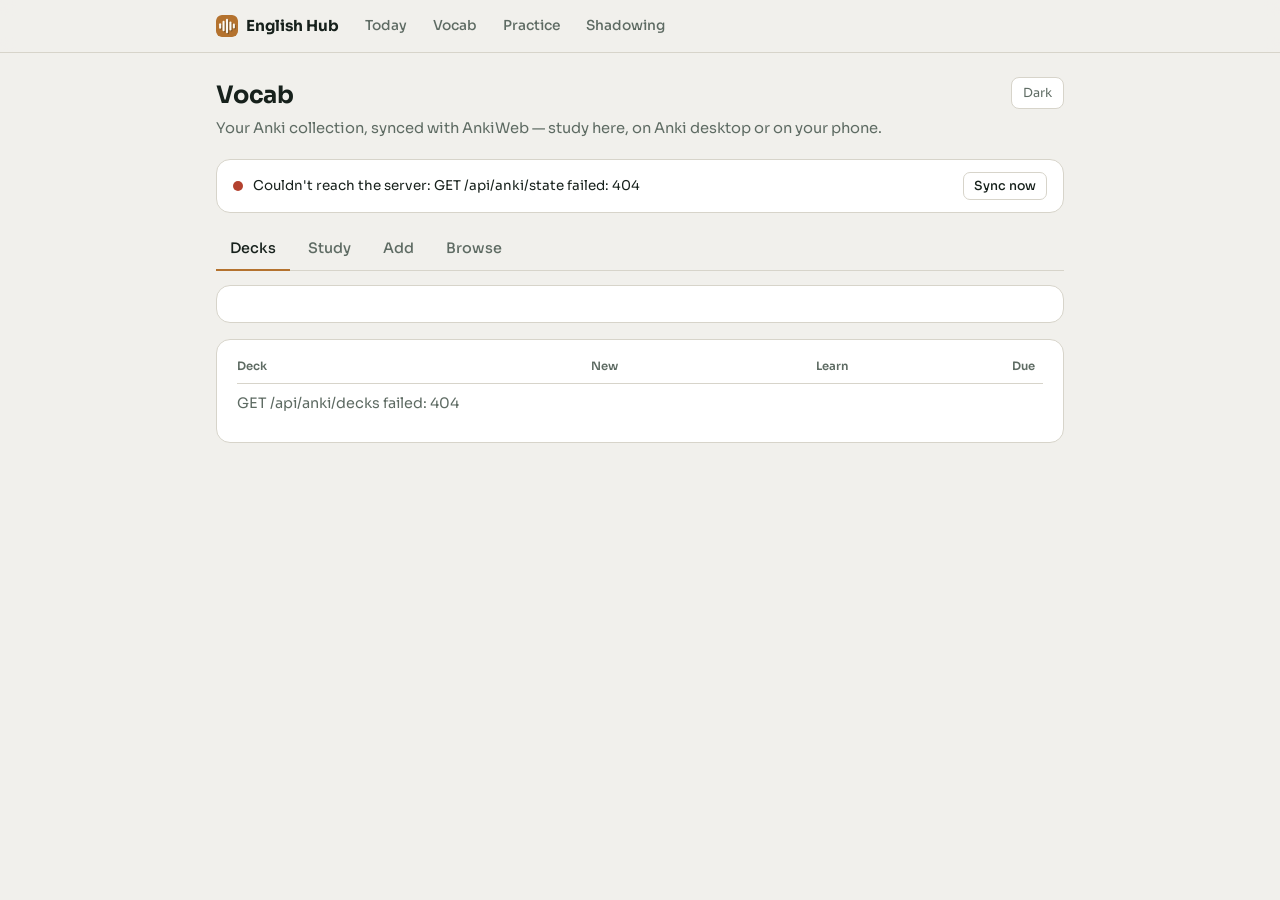
==== vocab.html @ bd42f48b "English Hub: Today page, Anki vocab synced with AnkiWeb, practice tick, shadowing - Today page with " ====
<!DOCTYPE html>
<html lang="en">
<head>
<meta charset="UTF-8">
<meta name="viewport" content="width=device-width, initial-scale=1, viewport-fit=cover">
<title>Vocab · English Hub</title>
<link rel="icon" href="/icons/icon.svg" type="image/svg+xml">
<link rel="icon" href="/icons/icon-32.png" type="image/png" sizes="32x32">
<link rel="apple-touch-icon" href="/apple-touch-icon.png">
<meta name="theme-color" content="#B4722E">
<link rel="preconnect" href="https://fonts.googleapis.com">
<link rel="preconnect" href="https://fonts.gstatic.com" crossorigin>
<link href="https://fonts.googleapis.com/css2?family=Sora:wght@400;500;600;700&family=JetBrains+Mono:wght@500;700&display=swap" rel="stylesheet">
<link rel="stylesheet" href="/static/app.css">
<style>
  /* Sync bar */
  .syncbar { display: flex; align-items: center; gap: 10px; flex-wrap: wrap; padding: 12px 16px; }
  .sync-dot { width: 10px; height: 10px; border-radius: 50%; background: var(--muted); flex-shrink: 0; }
  .syncbar[data-state="ok"] .sync-dot { background: var(--success); }
  .syncbar[data-state="syncing"] .sync-dot { background: var(--accent); animation: pulse 1s infinite alternate; }
  .syncbar[data-state="error"] .sync-dot, .syncbar[data-state="conflict"] .sync-dot, .syncbar[data-state="needs-login"] .sync-dot { background: var(--danger); }
  @keyframes pulse { to { opacity: 0.3; } }
  .sync-text { flex: 1; min-width: 180px; font-size: 0.84rem; }
  .sync-text .sub { color: var(--muted); font-size: 0.76rem; }
  .login-form { display: flex; gap: 8px; flex-wrap: wrap; width: 100%; margin-top: 6px; }
  .login-form input { flex: 1; min-width: 160px; }

  /* Sub tabs */
  .subtabs { display: flex; gap: 4px; margin-bottom: 14px; border-bottom: 1px solid var(--line); }
  .subtabs a { padding: 9px 14px; color: var(--muted); text-decoration: none; font-size: 0.9rem; font-weight: 500; border-bottom: 2px solid transparent; margin-bottom: -1px; }
  .subtabs a[aria-current="page"] { color: var(--text); border-bottom-color: var(--accent); }

  /* Decks */
  .deck-table { width: 100%; border-collapse: collapse; }
  .deck-table th { text-align: right; font-size: 0.72rem; font-weight: 600; color: var(--muted); padding: 0 8px 8px; }
  .deck-table th:first-child { text-align: left; padding-left: 0; }
  .deck-table td { padding: 9px 8px; border-top: 1px solid var(--line); text-align: right; font-size: 0.9rem; }
  .deck-table td:first-child { text-align: left; padding-left: 0; }
  .deck-table .deck-link { color: var(--text); text-decoration: none; font-weight: 500; cursor: pointer; background: none; border: none; font: inherit; padding: 0; text-align: left; }
  .deck-table .deck-link:hover { color: var(--accent); text-decoration: underline; }
  .c-new { color: var(--new); } .c-learn { color: var(--learn); } .c-review { color: var(--review); }
  .zero { color: var(--muted); opacity: 0.55; }
  .today-line { display: flex; gap: 18px; flex-wrap: wrap; font-size: 0.86rem; color: var(--muted); }
  .today-line b { color: var(--text); }

  /* Study */
  .study-top { display: flex; align-items: center; justify-content: space-between; gap: 10px; margin-bottom: 10px; flex-wrap: wrap; }
  .study-deck { font-weight: 600; }
  .counts { font-size: 1rem; display: flex; gap: 12px; }
  .counts span[data-cur="1"] { text-decoration: underline; text-underline-offset: 4px; text-decoration-thickness: 2px; }
  .card-frame-wrap { border-radius: 14px; overflow: hidden; border: 1px solid var(--line); background: #fff; }
  .card-frame { display: block; width: 100%; height: 360px; border: 0; }
  .answer-bar { position: sticky; bottom: 0; padding: 12px 0 calc(12px + env(safe-area-inset-bottom, 0px)); background: linear-gradient(transparent, var(--bg) 30%); }
  .answer-bar .show-btn { width: 100%; padding: 13px; font-size: 0.95rem; }
  .ease-row { display: grid; grid-template-columns: repeat(4, 1fr); gap: 8px; }
  .ease-btn { display: flex; flex-direction: column; align-items: center; gap: 2px; padding: 9px 4px; border-radius: 10px; border: 1px solid var(--line); background: var(--surface); color: var(--text); font-family: inherit; cursor: pointer; }
  .ease-btn:hover { border-color: var(--accent); }
  .ease-btn .ivl { font-size: 0.72rem; color: var(--muted); }
  .ease-btn .nm { font-weight: 600; font-size: 0.9rem; }
  .ease-btn[data-r="1"] .nm { color: var(--learn); }
  .ease-btn[data-r="3"] .nm { color: var(--review); }
  .ease-btn[data-r="4"] .nm { color: var(--new); }
  .study-tools { display: flex; gap: 8px; justify-content: center; margin-top: 8px; flex-wrap: wrap; }
  .keys { font-size: 0.72rem; color: var(--muted); text-align: center; margin-top: 6px; }
  @media (hover: none) { .keys { display: none; } }
  .congrats { text-align: center; padding: 40px 10px; }
  .congrats h2 { font-size: 1.2rem; color: var(--text); margin: 0 0 6px; }

  /* Add / Browse */
  .note-item { padding: 12px 0; border-top: 1px solid var(--line); }
  .note-item:first-child { border-top: none; }
  .note-head { display: flex; align-items: baseline; gap: 10px; justify-content: space-between; }
  .note-word { font-weight: 600; }
  .note-meta { font-size: 0.74rem; color: var(--muted); }
  .note-body { font-size: 0.84rem; color: var(--muted); margin-top: 3px; overflow-wrap: anywhere; }
  .note-edit { margin-top: 10px; }
  .search-row { display: flex; gap: 8px; margin-bottom: 8px; }
  .search-row input { flex: 1; }
  .hint { font-size: 0.74rem; color: var(--muted); margin-bottom: 10px; }
  .hint code { font-family: 'JetBrains Mono', monospace; background: var(--surface-2); padding: 1px 5px; border-radius: 4px; }
</style>
</head>
<body class="hub">
<nav id="appNav"></nav>
<div class="wrap">

  <header class="page-head">
    <div>
      <h1>Vocab</h1>
      <p>Your Anki collection, synced with AnkiWeb — study here, on Anki desktop or on your phone.</p>
    </div>
    <button class="theme-btn" id="themeToggle" type="button">Dark</button>
  </header>

  <section class="card syncbar" id="syncbar" data-state="idle">
    <span class="sync-dot" aria-hidden="true"></span>
    <div class="sync-text"><div id="syncMsg">Checking…</div><div class="sub" id="syncSub"></div></div>
    <button class="btn small" id="syncBtn" type="button">Sync now</button>
    <button class="btn small danger" id="forceBtn" type="button" hidden>Replace with AnkiWeb copy</button>
    <form class="login-form" id="loginForm" hidden>
      <input class="input" type="email" id="loginUser" placeholder="AnkiWeb email" autocomplete="username" required>
      <input class="input" type="password" id="loginPass" placeholder="AnkiWeb password" autocomplete="current-password" required>
      <button class="btn primary small" type="submit">Log in</button>
    </form>
  </section>

  <nav class="subtabs" aria-label="Vocab sections">
    <a href="#decks" data-view="decks">Decks</a>
    <a href="#study" data-view="study">Study</a>
    <a href="#add" data-view="add">Add</a>
    <a href="#browse" data-view="browse">Browse</a>
  </nav>

  <!-- Decks -->
  <section id="view-decks" hidden>
    <div class="card">
      <div class="today-line" id="todayLine"></div>
    </div>
    <div class="card">
      <table class="deck-table">
        <thead><tr><th>Deck</th><th>New</th><th>Learn</th><th>Due</th></tr></thead>
        <tbody id="deckRows"><tr><td colspan="4" class="muted">Loading…</td></tr></tbody>
      </table>
    </div>
  </section>

  <!-- Study -->
  <section id="view-study" hidden>
    <div class="study-top">
      <div class="study-deck" id="studyDeck"></div>
      <div class="counts mono" id="studyCounts"></div>
    </div>
    <div id="studyArea">
      <div class="card-frame-wrap"><iframe class="card-frame" id="cardFrame" title="Anki card" sandbox="allow-scripts"></iframe></div>
      <div class="answer-bar">
        <button class="btn primary show-btn" id="showBtn" type="button">Show answer</button>
        <div class="ease-row" id="easeRow" hidden>
          <button class="ease-btn" data-r="1" type="button"><span class="ivl"></span><span class="nm">Again</span></button>
          <button class="ease-btn" data-r="2" type="button"><span class="ivl"></span><span class="nm">Hard</span></button>
          <button class="ease-btn" data-r="3" type="button"><span class="ivl"></span><span class="nm">Good</span></button>
          <button class="ease-btn" data-r="4" type="button"><span class="ivl"></span><span class="nm">Easy</span></button>
        </div>
        <div class="study-tools">
          <button class="btn small" id="replayBtn" type="button">🔊 Replay</button>
          <button class="btn small" id="undoBtn" type="button">↶ Undo</button>
        </div>
        <div class="keys">Space: show answer / Good · 1–4: answer · R: replay audio · Z: undo</div>
      </div>
    </div>
    <div class="card congrats" id="congrats" hidden>
      <h2>Congratulations! 🎉</h2>
      <p class="muted" id="congratsText">You've finished this deck for now.</p>
      <p><a class="btn" href="#decks">Back to decks</a> <a class="btn" href="#add">Add new words</a></p>
    </div>
  </section>

  <!-- Add -->
  <section id="view-add" hidden>
    <div class="card">
      <div class="row">
        <div class="field"><label for="addType">Note type</label><select id="addType"></select></div>
        <div class="field"><label for="addDeck">Deck</label><input class="input" id="addDeck" list="deckNames" value="My Words"></div>
      </div>
      <datalist id="deckNames"></datalist>
      <div id="addFields"></div>
      <div class="field"><label for="addTags">Tags (space separated)</label><input class="input" id="addTags" placeholder="e.g. shadowing ielts"></div>
      <button class="btn primary" id="addBtn" type="button">Add card</button>
      <span class="muted small" style="margin-left:8px">Ctrl+Enter</span>
    </div>
    <div class="card">
      <h2>Added recently</h2>
      <div id="recentList"></div>
    </div>
  </section>

  <!-- Browse -->
  <section id="view-browse" hidden>
    <div class="card">
      <form class="search-row" id="searchForm">
        <input class="input" id="searchInput" placeholder="Search, e.g. insult" autocomplete="off">
        <button class="btn primary" type="submit">Search</button>
      </form>
      <div class="hint">Anki search syntax works: <code>deck:"My Words"</code> <code>added:7</code> <code>rated:1</code> <code>is:due</code> <code>tag:ielts</code></div>
      <div id="browseInfo" class="muted small"></div>
      <div id="browseList"></div>
    </div>
  </section>

</div>
<script src="/static/app.js"></script>
<script>
(function () {
  "use strict";

  var DECK_KEY = "english-hub-study-deck";
  var state = null;
  var decks = [];
  var noteTypes = [];
  var current = null;      // card being studied
  var shownAt = 0;
  var answerShown = false;
  var audio = null;
  var audioQueue = [];
  var pollTimer = null;

  function $(id) { return document.getElementById(id); }
  function esc(s) { var d = document.createElement("div"); d.textContent = s; return d.innerHTML; }
  function plainText(html) {
    var doc = new DOMParser().parseFromString("<body>" + html.replace(/\[sound:[^\]]*\]/g, "") + "</body>", "text/html");
    return doc.body.textContent.replace(/\s+/g, " ").trim();
  }
  function getStoredDeck() { try { return localStorage.getItem(DECK_KEY); } catch (e) { return null; } }
  function setStoredDeck(id) { try { localStorage.setItem(DECK_KEY, String(id)); } catch (e) {} }

  // ---- Sync bar -------------------------------------------------------------

  function renderSync() {
    if (!state) return;
    var bar = $("syncbar");
    var s = state.sync || {};
    bar.setAttribute("data-state", s.state || "idle");
    var msg = s.message || (s.state === "idle" ? "Not synced yet in this session." : "");
    if (s.state === "ok" && s.lastSync) msg = "Synced with AnkiWeb at " + new Date(s.lastSync).toLocaleTimeString([], { hour: "2-digit", minute: "2-digit" });
    if (!state.loggedIn) msg = "Not logged in to AnkiWeb.";
    $("syncMsg").textContent = msg;
    var sub = [];
    if (state.username) sub.push(state.username);
    sub.push(state.cards + " cards");
    if (state.media && state.media.active) sub.push("Media: " + state.media.added);
    $("syncSub").textContent = sub.join(" · ");
    $("loginForm").hidden = state.loggedIn && s.state !== "needs-login";
    $("forceBtn").hidden = s.state !== "conflict";
    $("syncBtn").disabled = s.state === "syncing" || !state.loggedIn;

    clearTimeout(pollTimer);
    if (s.state === "syncing" || (state.media && state.media.active)) pollTimer = setTimeout(loadState, 3000);
  }

  function loadState() {
    return Hub.api("GET", "/api/anki/state").then(function (st) {
      var wasSyncing = state && state.sync && state.sync.state === "syncing";
      state = st;
      renderSync();
      if (wasSyncing && st.sync.state !== "syncing") refreshView();
    }).catch(function (e) {
      $("syncbar").setAttribute("data-state", "error");
      $("syncMsg").textContent = e.status === 503 ? e.message : "Couldn't reach the server: " + e.message;
    });
  }

  function runSync(force) {
    $("syncbar").setAttribute("data-state", "syncing");
    $("syncMsg").textContent = force ? "Downloading your collection from AnkiWeb…" : "Syncing with AnkiWeb…";
    $("syncBtn").disabled = true;
    return Hub.api("POST", "/api/anki/sync", force ? { forceDownload: true } : {}).then(function () {
      return loadState();
    }).then(refreshView).catch(function (e) { Hub.toast(e.message); loadState(); });
  }

  $("syncBtn").addEventListener("click", function () { runSync(false); });
  Hub.armed($("forceBtn"), "Sure? Local unsynced changes are lost", function () { runSync(true); });
  $("loginForm").addEventListener("submit", function (e) {
    e.preventDefault();
    $("syncMsg").textContent = "Logging in…";
    Hub.api("POST", "/api/anki/login", { username: $("loginUser").value, password: $("loginPass").value })
      .then(function () { $("loginPass").value = ""; return loadState(); })
      .then(refreshView)
      .catch(function (err) { Hub.toast(err.message, 5000); loadState(); });
  });

  // ---- Views ----------------------------------------------------------------

  function currentView() {
    var v = (location.hash || "#decks").slice(1).split("?")[0];
    return ["decks", "study", "add", "browse"].indexOf(v) >= 0 ? v : "decks";
  }

  function showView() {
    var v = currentView();
    ["decks", "study", "add", "browse"].forEach(function (name) {
      $("view-" + name).hidden = name !== v;
    });
    document.querySelectorAll(".subtabs a").forEach(function (a) {
      if (a.getAttribute("data-view") === v) a.setAttribute("aria-current", "page");
      else a.removeAttribute("aria-current");
    });
    if (v !== "study") stopAudio();
    refreshView();
  }

  function refreshView() {
    var v = currentView();
    if (v === "decks") return loadDecks();
    if (v === "study") return loadNext();
    if (v === "add") return loadAdd();
    if (v === "browse") return doSearch();
  }

  // ---- Decks ----------------------------------------------------------------

  function countCell(n, cls) {
    return '<td class="mono ' + (n ? cls : "zero") + '">' + n + "</td>";
  }

  function loadDecks() {
    return Promise.all([Hub.api("GET", "/api/anki/decks"), Hub.api("GET", "/api/summary")]).then(function (res) {
      decks = res[0];
      var reviewsToday = res[1].anki[Hub.todayISO()] || 0;
      var tot = { new: 0, learn: 0, review: 0 };
      decks.filter(function (d) { return d.depth === 0; }).forEach(function (d) {
        tot.new += d.new; tot.learn += d.learn; tot.review += d.review;
      });
      $("todayLine").innerHTML =
        "<span>Studied today: <b class='mono'>" + reviewsToday + "</b> cards</span>" +
        "<span>Still due: <b class='mono c-new'>" + tot.new + "</b> new · <b class='mono c-learn'>" + tot.learn +
        "</b> learning · <b class='mono c-review'>" + tot.review + "</b> review</span>";

      var body = $("deckRows");
      body.innerHTML = "";
      if (!decks.length) {
        body.innerHTML = '<tr><td colspan="4" class="muted">No decks yet — sync with AnkiWeb first.</td></tr>';
        return;
      }
      decks.forEach(function (d) {
        var tr = document.createElement("tr");
        tr.innerHTML =
          '<td style="padding-left:' + (d.depth * 20) + 'px"><button class="deck-link" type="button">' + esc(d.name) + "</button>" +
          ' <span class="muted small">' + d.total + "</span></td>" +
          countCell(d.new, "c-new") + countCell(d.learn, "c-learn") + countCell(d.review, "c-review");
        tr.querySelector(".deck-link").addEventListener("click", function () {
          setStoredDeck(d.id);
          location.hash = "#study";
        });
        body.appendChild(tr);
      });
      fillDeckDatalist();
    }).catch(function (e) {
      $("deckRows").innerHTML = '<tr><td colspan="4" class="muted">' + esc(e.message) + "</td></tr>";
    });
  }

  function fillDeckDatalist() {
    var dl = $("deckNames");
    dl.innerHTML = "";
    decks.forEach(function (d) {
      var o = document.createElement("option");
      o.value = d.fullName;
      dl.appendChild(o);
    });
  }

  // ---- Study ----------------------------------------------------------------

  function isDark() {
    var t = document.documentElement.getAttribute("data-theme");
    return t ? t === "dark" : window.matchMedia("(prefers-color-scheme: dark)").matches;
  }

  function cardDoc(html, ord) {
    return '<!doctype html><html><head><meta charset="utf-8">' +
      '<meta name="viewport" content="width=device-width,initial-scale=1">' +
      '<base href="' + location.origin + '/anki-media/">' +
      "<style>html,body{margin:0}body{padding:16px;overflow-wrap:break-word;box-sizing:border-box}" +
      ".replay-button{display:inline-block;vertical-align:middle;margin:4px}img{max-width:100%;height:auto}</style>" +
      '</head><body class="card card' + (ord + 1) + (isDark() ? " nightMode night_mode" : "") + '">' + html +
      "<script>(function(){function h(){parent.postMessage({ankiHeight:document.body.scrollHeight},'*')}" +
      "if(window.ResizeObserver)new ResizeObserver(h).observe(document.body);addEventListener('load',h);h();" +
      "document.addEventListener('keydown',function(e){if(e.target.tagName==='INPUT'||e.target.tagName==='TEXTAREA')return;" +
      "parent.postMessage({ankiKey:e.key,mod:e.ctrlKey||e.metaKey||e.altKey},'*');if(e.key===' ')e.preventDefault();});})();<\/script>" +
      "</body></html>";
  }

  window.addEventListener("message", function (e) {
    if (e.source !== $("cardFrame").contentWindow || !e.data) return;
    if (e.data.ankiHeight) $("cardFrame").style.height = Math.max(240, Math.min(e.data.ankiHeight + 4, 4000)) + "px";
    if (e.data.ankiPlay) playTag(e.data.ankiPlay);
    if (e.data.ankiKey && !e.data.mod) handleKey(e.data.ankiKey);
  });

  function stopAudio() {
    audioQueue = [];
    if (audio) { audio.pause(); audio = null; }
    if (window.speechSynthesis) speechSynthesis.cancel();
  }

  function playItem(item, then) {
    if (!item || item.type === "none") return then && then();
    if (item.type === "tts") {
      if (!window.speechSynthesis) return then && then();
      var u = new SpeechSynthesisUtterance(item.text);
      if (item.lang) u.lang = item.lang.replace("_", "-");
      u.onend = function () { then && then(); };
      speechSynthesis.speak(u);
      return;
    }
    audio = new Audio("/anki-media/" + encodeURIComponent(item.file));
    audio.onended = function () { then && then(); };
    audio.onerror = function () { then && then(); };
    audio.play().catch(function () { /* autoplay blocked until the first click; the replay button still works */ });
  }

  function playAll(list) {
    stopAudio();
    audioQueue = list.slice();
    (function next() {
      var item = audioQueue.shift();
      if (item) playItem(item, next);
    })();
  }

  function playTag(tag) {
    if (!current) return;
    var parts = tag.split(":");
    var list = parts[0] === "q" ? current.avQuestion : current.avAnswer;
    stopAudio();
    playItem(list[Number(parts[1])]);
  }

  function renderCounts(c, queue) {
    $("studyCounts").innerHTML =
      '<span class="c-new" data-cur="' + (queue === "new" ? 1 : 0) + '">' + c.new + "</span>" +
      '<span class="c-learn" data-cur="' + (queue === "learn" ? 1 : 0) + '">' + c.learn + "</span>" +
      '<span class="c-review" data-cur="' + (queue === "review" ? 1 : 0) + '">' + c.review + "</span>";
  }

  function loadNext() {
    var deck = getStoredDeck();
    return Hub.api("GET", "/api/anki/next" + (deck ? "?deck=" + encodeURIComponent(deck) : "")).then(function (n) {
      $("studyDeck").textContent = n.deckName.replace(/::/g, " › ");
      renderCounts(n.counts, n.queue);
      stopAudio();
      if (n.done) {
        current = null;
        $("studyArea").hidden = true;
        $("congrats").hidden = false;
        $("congratsText").textContent = "You've finished " + n.deckName.replace(/::/g, " › ") + " for now. New reviews will show up when they're due.";
        return;
      }
      $("studyArea").hidden = false;
      $("congrats").hidden = true;
      current = n;
      answerShown = false;
      shownAt = Date.now();
      $("cardFrame").srcdoc = cardDoc(n.question, n.ord);
      $("showBtn").hidden = false;
      $("easeRow").hidden = true;
      $("showBtn").focus({ preventScroll: true });
      playAll(n.avQuestion);
    }).catch(function (e) {
      if (e.status === 400 || /deck/i.test(e.message)) { try { localStorage.removeItem(DECK_KEY); } catch (x) {} }
      $("studyDeck").textContent = "";
      $("studyArea").hidden = true;
      $("congrats").hidden = false;
      $("congratsText").textContent = e.message;
    });
  }

  function showAnswer() {
    if (!current || answerShown) return;
    answerShown = true;
    $("cardFrame").srcdoc = cardDoc(current.answer, current.ord);
    $("showBtn").hidden = true;
    var row = $("easeRow");
    row.hidden = false;
    row.querySelectorAll(".ease-btn").forEach(function (b) {
      b.querySelector(".ivl").textContent = current.buttons[Number(b.getAttribute("data-r")) - 1] || "";
    });
    row.querySelector('[data-r="3"]').focus({ preventScroll: true });
    playAll(current.avAnswer);
  }

  var answering = false;
  function answer(rating) {
    if (!current || !answerShown || answering) return;
    answering = true;
    Hub.api("POST", "/api/anki/answer", { cardId: current.cardId, rating: rating, ms: Date.now() - shownAt })
      .catch(function (e) { Hub.toast(e.message); })
      .then(function () { answering = false; return loadNext(); });
  }

  function undo() {
    Hub.api("POST", "/api/anki/undo").then(function (r) {
      Hub.toast("Undid: " + r.undone);
      return loadNext();
    }).catch(function (e) { Hub.toast(e.message); });
  }

  function handleKey(key) {
    if (currentView() !== "study") return;
    if (key === " " || key === "Enter") { if (!answerShown) showAnswer(); else answer(3); }
    else if (/^[1-4]$/.test(key)) answer(Number(key));
    else if (key === "r" || key === "R") playAll(answerShown ? current.avAnswer : current.avQuestion);
    else if (key === "z" || key === "Z") undo();
  }

  $("showBtn").addEventListener("click", showAnswer);
  document.querySelectorAll(".ease-btn").forEach(function (b) {
    b.addEventListener("click", function () { answer(Number(b.getAttribute("data-r"))); });
  });
  $("replayBtn").addEventListener("click", function () {
    if (current) playAll(answerShown ? current.avAnswer : current.avQuestion);
  });
  $("undoBtn").addEventListener("click", undo);
  document.addEventListener("keydown", function (e) {
    var tag = (e.target.tagName || "").toUpperCase();
    if (tag === "INPUT" || tag === "TEXTAREA" || tag === "SELECT" || e.ctrlKey || e.metaKey || e.altKey) return;
    if (currentView() !== "study") return;
    if (e.key === " " || e.key === "Enter" || /^[1-4rRzZ]$/.test(e.key)) {
      e.preventDefault();
      handleKey(e.key);
    }
  });

  // ---- Add ------------------------------------------------------------------

  function loadAdd() {
    var p1 = noteTypes.length ? Promise.resolve(noteTypes) : Hub.api("GET", "/api/anki/notetypes");
    var p2 = decks.length ? Promise.resolve(decks) : Hub.api("GET", "/api/anki/decks");
    return Promise.all([p1, p2]).then(function (res) {
      if (!noteTypes.length) {
        noteTypes = res[0];
        var sel = $("addType");
        sel.innerHTML = "";
        noteTypes.forEach(function (m) {
          var o = document.createElement("option");
          o.value = m.name;
          o.textContent = m.name;
          sel.appendChild(o);
        });
        sel.value = noteTypes.some(function (m) { return m.name === "Basic"; }) ? "Basic" : noteTypes[0].name;
        renderAddFields();
      }
      decks = res[1];
      fillDeckDatalist();
      return loadRecent();
    }).catch(function (e) { Hub.toast(e.message); });
  }

  function renderAddFields() {
    var model = noteTypes.filter(function (m) { return m.name === $("addType").value; })[0];
    var box = $("addFields");
    box.innerHTML = "";
    (model ? model.fields : []).forEach(function (name, i) {
      var f = document.createElement("div");
      f.className = "field";
      f.innerHTML = '<label for="fld' + i + '">' + esc(name) + '</label><textarea id="fld' + i + '" rows="' + (i === 0 ? 1 : 2) + '"></textarea>';
      f.querySelector("textarea").setAttribute("data-name", name);
      box.appendChild(f);
    });
  }

  function addCard() {
    var fields = {};
    $("addFields").querySelectorAll("textarea").forEach(function (t) {
      fields[t.getAttribute("data-name")] = t.value.trim().replace(/\n/g, "<br>");
    });
    var btn = $("addBtn");
    btn.disabled = true;
    Hub.api("POST", "/api/anki/notes", {
      notetype: $("addType").value,
      deck: $("addDeck").value.trim() || "My Words",
      fields: fields,
      tags: $("addTags").value.split(/\s+/)
    }).then(function () {
      Hub.toast("Added. It will reach Anki desktop and your phone after the next sync.");
      $("addFields").querySelectorAll("textarea").forEach(function (t) { t.value = ""; });
      var first = $("addFields").querySelector("textarea");
      if (first) first.focus();
      return loadRecent();
    }).catch(function (e) { Hub.toast(e.message, 4000); })
      .then(function () { btn.disabled = false; });
  }

  function loadRecent() {
    return Hub.api("GET", "/api/anki/notes?q=" + encodeURIComponent("added:3")).then(function (r) {
      renderNotes($("recentList"), r.notes, "Nothing added in the last 3 days.");
    });
  }

  $("addType").addEventListener("change", renderAddFields);
  $("addBtn").addEventListener("click", addCard);
  $("view-add").addEventListener("keydown", function (e) {
    if ((e.ctrlKey || e.metaKey) && e.key === "Enter") { e.preventDefault(); addCard(); }
  });

  // ---- Browse ---------------------------------------------------------------

  function renderNotes(container, notes, emptyText) {
    container.innerHTML = "";
    if (!notes.length) {
      container.innerHTML = '<div class="empty">' + esc(emptyText) + "</div>";
      return;
    }
    notes.forEach(function (n) { container.appendChild(noteItem(n)); });
  }

  function noteItem(n) {
    var names = Object.keys(n.fields);
    var item = document.createElement("div");
    item.className = "note-item";
    var rest = names.slice(1).map(function (k) { return plainText(n.fields[k]); }).filter(Boolean).join(" · ");
    item.innerHTML =
      '<div class="note-head"><span class="note-word"></span><span class="note-meta"></span></div>' +
      '<div class="note-body"></div>' +
      '<div style="margin-top:6px"><button class="btn small edit-btn" type="button">Edit</button></div>';
    item.querySelector(".note-word").textContent = plainText(n.fields[names[0]]) || "(empty)";
    item.querySelector(".note-meta").textContent = [n.deck.replace(/::/g, " › "), n.notetype, n.due].concat(n.tags.length ? ["#" + n.tags.join(" #")] : []).join(" · ");
    item.querySelector(".note-body").textContent = rest.length > 260 ? rest.slice(0, 260) + "…" : rest;
    item.querySelector(".edit-btn").addEventListener("click", function () { openEditor(item, n); });
    return item;
  }

  function openEditor(item, n) {
    if (item.querySelector(".note-edit")) return;
    var box = document.createElement("div");
    box.className = "note-edit";
    Object.keys(n.fields).forEach(function (name) {
      var f = document.createElement("div");
      f.className = "field";
      f.innerHTML = "<label></label><textarea rows='2'></textarea>";
      f.querySelector("label").textContent = name;
      var t = f.querySelector("textarea");
      t.value = n.fields[name];
      t.setAttribute("data-name", name);
      box.appendChild(f);
    });
    var tf = document.createElement("div");
    tf.className = "field";
    tf.innerHTML = "<label>Tags</label><input class='input'>";
    tf.querySelector("input").value = n.tags.join(" ");
    box.appendChild(tf);
    var actions = document.createElement("div");
    actions.innerHTML = '<button class="btn primary small" type="button">Save</button> <button class="btn small" type="button">Cancel</button>';
    box.appendChild(actions);
    var btns = actions.querySelectorAll("button");
    btns[0].addEventListener("click", function () {
      var fields = {};
      box.querySelectorAll("textarea").forEach(function (t) { fields[t.getAttribute("data-name")] = t.value; });
      btns[0].disabled = true;
      Hub.api("PUT", "/api/anki/notes/" + n.id, { fields: fields, tags: tf.querySelector("input").value.split(/\s+/) })
        .then(function () {
          Hub.toast("Saved.");
          n.fields = fields;
          n.tags = tf.querySelector("input").value.split(/\s+/).filter(Boolean);
          item.replaceWith(noteItem(n));
        })
        .catch(function (e) { Hub.toast(e.message); btns[0].disabled = false; });
    });
    btns[1].addEventListener("click", function () { box.remove(); });
    item.appendChild(box);
  }

  function doSearch() {
    var q = $("searchInput").value.trim();
    $("browseInfo").textContent = "Searching…";
    return Hub.api("GET", "/api/anki/notes?q=" + encodeURIComponent(q)).then(function (r) {
      $("browseInfo").textContent = q
        ? r.notes.length + (r.total > r.notes.length ? " of " + r.total : "") + " notes"
        : "Notes added in the last 7 days:";
      renderNotes($("browseList"), r.notes, "No matching notes.");
    }).catch(function (e) { $("browseInfo").textContent = e.message; });
  }

  $("searchForm").addEventListener("submit", function (e) { e.preventDefault(); doSearch(); });

  // ---- Start ----------------------------------------------------------------

  Hub.setupTheme();
  window.addEventListener("hashchange", showView);
  loadState().then(showView);
  setInterval(function () { if (document.visibilityState === "visible") loadState(); }, 60000);
})();
</script>
</body>
</html>
---- static/app.css ----
/* Shared look for English Hub pages. shadowing.html keeps its own styles and only uses the nav. */
:root {
  --bg: #F1F0EC;
  --surface: #FFFFFF;
  --surface-2: #E7E5DE;
  --text: #17211C;
  --muted: #5E6B63;
  --line: #D7D4CA;
  --accent: #B4722E;
  --accent-ink: #FFFFFF;
  --success: #2F7A66;
  --danger: #B3412E;
  --wave-track: #DEDBD1;
  --new: #2D6FB7;
  --learn: #B3412E;
  --review: #2F7A66;
}
@media (prefers-color-scheme: dark) {
  :root:not([data-theme="light"]) {
    --bg: #11181A;
    --surface: #19221F;
    --surface-2: #212B27;
    --text: #ECEAE2;
    --muted: #8FA099;
    --line: #2B3733;
    --accent: #E0A458;
    --accent-ink: #1A140A;
    --success: #5FB8A0;
    --danger: #E07A66;
    --wave-track: #263330;
    --new: #7FB2EA;
    --learn: #E98F7C;
    --review: #5FB8A0;
  }
}
:root[data-theme="dark"] {
  --bg: #11181A;
  --surface: #19221F;
  --surface-2: #212B27;
  --text: #ECEAE2;
  --muted: #8FA099;
  --line: #2B3733;
  --accent: #E0A458;
  --accent-ink: #1A140A;
  --success: #5FB8A0;
  --danger: #E07A66;
  --wave-track: #263330;
  --new: #7FB2EA;
  --learn: #E98F7C;
  --review: #5FB8A0;
}

/* ---- Top navigation (used by every page) ---- */
.app-nav {
  position: sticky;
  top: 0;
  z-index: 10;
  background: color-mix(in srgb, var(--bg) 88%, transparent);
  backdrop-filter: blur(8px);
  -webkit-backdrop-filter: blur(8px);
  border-bottom: 1px solid var(--line);
  padding-top: env(safe-area-inset-top, 0px);
}
.app-nav .nav-inner {
  max-width: 880px;
  margin: 0 auto;
  padding: 0 16px;
  display: flex;
  align-items: center;
  gap: 14px;
  height: 52px;
}
.app-nav .brand {
  display: flex;
  align-items: center;
  gap: 8px;
  font-weight: 700;
  font-size: 0.95rem;
  color: var(--text);
  text-decoration: none;
  flex-shrink: 0;
}
.app-nav .brand img { width: 22px; height: 22px; border-radius: 6px; }
.app-nav .tabs {
  display: flex;
  gap: 2px;
  overflow-x: auto;
  scrollbar-width: none;
  flex: 1;
  min-width: 0;
}
.app-nav .tabs::-webkit-scrollbar { display: none; }
.app-nav .tabs a {
  padding: 7px 12px;
  border-radius: 8px;
  color: var(--muted);
  text-decoration: none;
  font-size: 0.86rem;
  font-weight: 500;
  white-space: nowrap;
}
.app-nav .tabs a:hover { color: var(--text); background: var(--surface-2); }
.app-nav .tabs a[aria-current="page"] { color: var(--accent); background: var(--surface); box-shadow: inset 0 0 0 1px var(--line); }
@media (max-width: 520px) {
  .app-nav .brand span { display: none; }
  .app-nav .tabs a { padding: 7px 9px; }
}

/* ---- Page basics for the new pages ---- */
html { height: 100%; }
* { box-sizing: border-box; }
body.hub {
  margin: 0;
  min-height: 100%;
  background: var(--bg);
  color: var(--text);
  font-family: 'Sora', system-ui, -apple-system, "Segoe UI", sans-serif;
  line-height: 1.5;
  -webkit-font-smoothing: antialiased;
}
.hub .wrap { max-width: 880px; margin: 0 auto; padding: 24px 16px 64px; }
.hub a { color: var(--accent); }
.hub [hidden] { display: none !important; }
.page-head { display: flex; align-items: flex-start; justify-content: space-between; gap: 16px; margin-bottom: 20px; }
.page-head h1 { font-size: 1.5rem; font-weight: 700; margin: 0 0 4px; letter-spacing: -0.01em; }
.page-head p { margin: 0; color: var(--muted); font-size: 0.92rem; }
.card {
  background: var(--surface);
  border: 1px solid var(--line);
  border-radius: 14px;
  padding: 18px 20px;
  margin-bottom: 16px;
}
.card > h2, .section-title {
  font-size: 0.82rem;
  font-weight: 600;
  color: var(--muted);
  margin: 0 0 12px;
}
.mono { font-family: 'JetBrains Mono', ui-monospace, Menlo, monospace; font-variant-numeric: tabular-nums; }
.muted { color: var(--muted); }
.small { font-size: 0.8rem; }

.btn {
  display: inline-flex;
  align-items: center;
  justify-content: center;
  gap: 6px;
  padding: 9px 16px;
  border-radius: 9px;
  border: 1px solid var(--line);
  background: var(--surface);
  color: var(--text);
  font-family: inherit;
  font-size: 0.88rem;
  font-weight: 500;
  cursor: pointer;
  text-decoration: none;
}
.btn:hover { border-color: var(--accent); }
.btn:disabled { opacity: 0.5; cursor: not-allowed; }
.btn.primary { background: var(--accent); border-color: var(--accent); color: var(--accent-ink); font-weight: 600; }
.btn.primary:hover { filter: brightness(1.05); }
.btn.success { background: var(--success); border-color: var(--success); color: #fff; }
.btn.danger[data-armed="1"] { background: var(--danger); border-color: var(--danger); color: #fff; }
.btn.small { padding: 5px 10px; font-size: 0.78rem; border-radius: 7px; }
.hub button:focus-visible, .hub a:focus-visible, .hub input:focus-visible, .hub select:focus-visible, .hub textarea:focus-visible {
  outline: 2px solid var(--accent);
  outline-offset: 1px;
}
.theme-btn {
  border: 1px solid var(--line);
  background: var(--surface);
  color: var(--muted);
  border-radius: 8px;
  padding: 7px 11px;
  font-size: 0.78rem;
  font-family: inherit;
  cursor: pointer;
  flex-shrink: 0;
}
.theme-btn:hover { color: var(--text); border-color: var(--accent); }

.field { margin-bottom: 12px; }
.field label { display: block; font-size: 0.78rem; color: var(--muted); margin-bottom: 5px; }
.input, .hub textarea, .hub select {
  width: 100%;
  background: var(--bg);
  border: 1px solid var(--line);
  border-radius: 8px;
  padding: 9px 11px;
  color: var(--text);
  font-family: inherit;
  font-size: 0.92rem;
}
.hub textarea { resize: vertical; min-height: 54px; line-height: 1.5; }
.row { display: flex; gap: 12px; flex-wrap: wrap; }
.row > * { flex: 1; min-width: 160px; }

.toast {
  position: fixed;
  left: 50%;
  bottom: 24px;
  transform: translateX(-50%);
  background: var(--text);
  color: var(--bg);
  padding: 10px 16px;
  border-radius: 10px;
  font-size: 0.85rem;
  z-index: 50;
  max-width: calc(100% - 32px);
  box-shadow: 0 6px 20px rgba(0, 0, 0, 0.2);
}
.empty { color: var(--muted); font-size: 0.88rem; padding: 18px 0; text-align: center; }
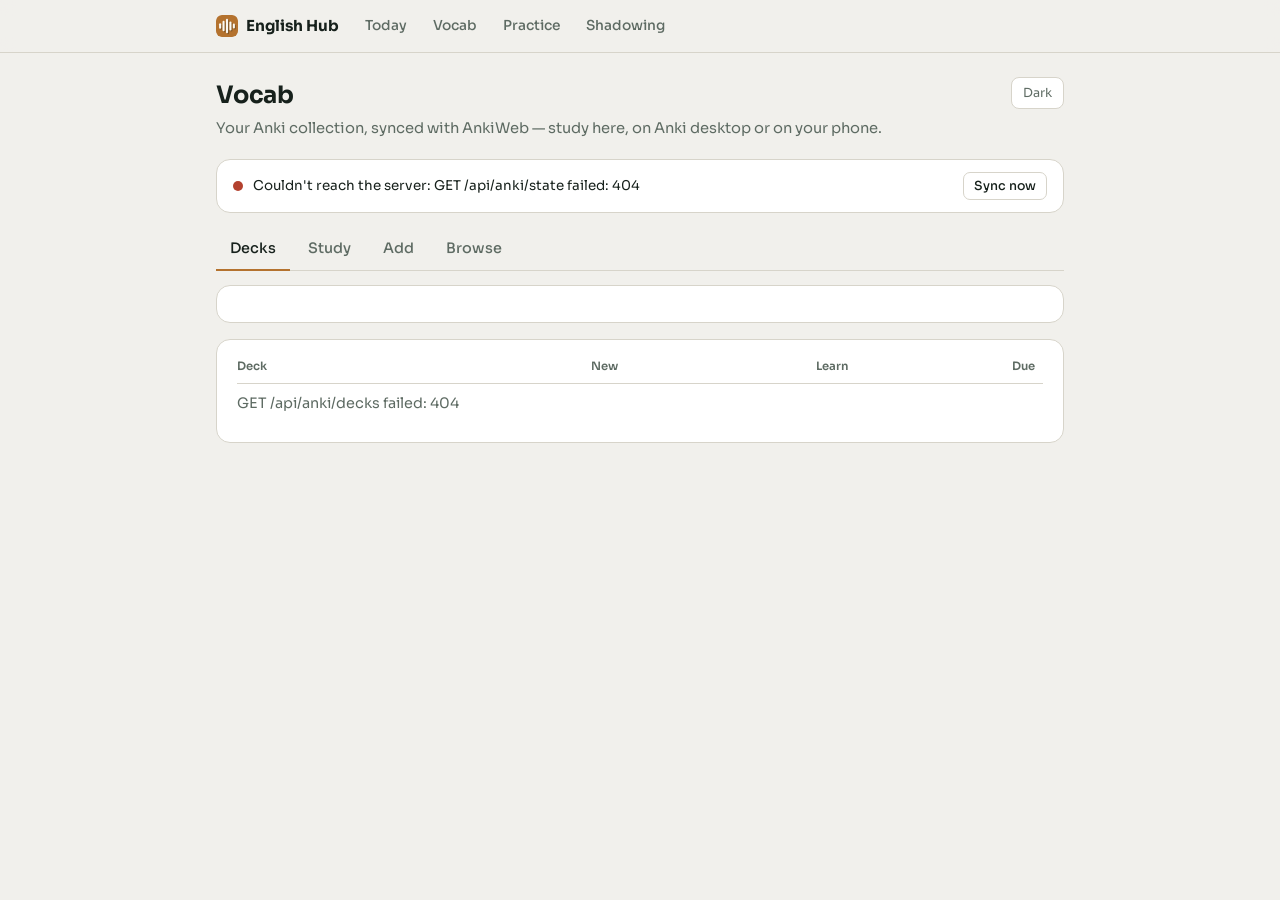
==== commit 1785ab23: "Vocab: support type-in-the-answer cards Cards with {{type:Field}} now show an input on the front (fo" ====
--- a/vocab.html
+++ b/vocab.html
@@ -199,6 +199,7 @@
   var current = null;      // card being studied
   var shownAt = 0;
   var answerShown = false;
+  var typed = "";           // text typed into a type-in-the-answer card
   var audio = null;
   var audioQueue = [];
   var pollTimer = null;
@@ -361,12 +362,27 @@
       '<meta name="viewport" content="width=device-width,initial-scale=1">' +
       '<base href="' + location.origin + '/anki-media/">' +
       "<style>html,body{margin:0}body{padding:16px;overflow-wrap:break-word;box-sizing:border-box}" +
-      ".replay-button{display:inline-block;vertical-align:middle;margin:4px}img{max-width:100%;height:auto}</style>" +
+      ".replay-button{display:inline-block;vertical-align:middle;margin:4px}img{max-width:100%;height:auto}" +
+      "input#typeans{width:min(92%,560px);box-sizing:border-box;margin:10px 0;padding:10px 14px;font-size:1.15em;" +
+      "border:2px solid #4a7bd8;border-radius:10px;background:#fff;color:#111;outline:none}" +
+      "input#typeans:focus{box-shadow:0 0 0 3px rgba(74,123,216,.3)}" +
+      ".typeans-result{margin:10px 0;font-size:1.15em}code#typeans{font-family:'JetBrains Mono',ui-monospace,monospace;white-space:pre-wrap}" +
+      ".typeGood{background:#afa;color:#000}.typeBad{background:#faa;color:#000}.typeMissed{background:#ccc;color:#000}</style>" +
       '</head><body class="card card' + (ord + 1) + (isDark() ? " nightMode night_mode" : "") + '">' + html +
       "<script>(function(){function h(){parent.postMessage({ankiHeight:document.body.scrollHeight},'*')}" +
       "if(window.ResizeObserver)new ResizeObserver(h).observe(document.body);addEventListener('load',h);h();" +
+      // Like Anki desktop: on the back, bring the typed-answer diff (or <hr id=answer>) into view.
+      "addEventListener('load',function(){var a=document.querySelector('.typeans-result')||document.getElementById('answer');" +
+      "if(a)parent.postMessage({ankiAnswerTop:a.getBoundingClientRect().top},'*')});" +
       "document.addEventListener('keydown',function(e){if(e.target.tagName==='INPUT'||e.target.tagName==='TEXTAREA')return;" +
-      "parent.postMessage({ankiKey:e.key,mod:e.ctrlKey||e.metaKey||e.altKey},'*');if(e.key===' ')e.preventDefault();});})();<\/script>" +
+      "parent.postMessage({ankiKey:e.key,mod:e.ctrlKey||e.metaKey||e.altKey},'*');if(e.key===' ')e.preventDefault();});" +
+      // Type-in-the-answer: report what's typed; Enter reveals the answer.
+      "var t=document.querySelector('input#typeans');if(t){t.focus();" +
+      "addEventListener('focus',function(){t.focus()});" +
+      "addEventListener('message',function(e){if(e.data==='focusTypeans')t.focus()});" +
+      "t.addEventListener('input',function(){parent.postMessage({ankiTyped:t.value},'*')});" +
+      "t.addEventListener('keydown',function(e){if(e.key==='Enter'&&!e.isComposing){e.preventDefault();" +
+      "parent.postMessage({ankiTyped:t.value,ankiTypeEnter:true},'*')}});}})();<\/script>" +
       "</body></html>";
   }
 
@@ -374,8 +390,20 @@
     if (e.source !== $("cardFrame").contentWindow || !e.data) return;
     if (e.data.ankiHeight) $("cardFrame").style.height = Math.max(240, Math.min(e.data.ankiHeight + 4, 4000)) + "px";
     if (e.data.ankiPlay) playTag(e.data.ankiPlay);
+    if (typeof e.data.ankiTyped === "string" && !answerShown) typed = e.data.ankiTyped;
+    if (typeof e.data.ankiAnswerTop === "number" && answerShown) scrollAnswerIntoView(e.data.ankiAnswerTop);
+    if (e.data.ankiTypeEnter) showAnswer();
     if (e.data.ankiKey && !e.data.mod) handleKey(e.data.ankiKey);
   });
+
+  // Scroll the page so a point `top` px into the card is visible above the sticky answer bar.
+  function scrollAnswerIntoView(top) {
+    var frameTop = $("cardFrame").getBoundingClientRect().top;
+    var y = frameTop + top;                       // position in the viewport
+    var bar = document.querySelector(".answer-bar").getBoundingClientRect().height;
+    if (y > 70 && y < window.innerHeight - bar - 80) return;   // already comfortably visible
+    window.scrollTo({ top: window.scrollY + y - 90, behavior: "smooth" });
+  }
 
   function stopAudio() {
     audioQueue = [];
@@ -440,11 +468,17 @@
       $("congrats").hidden = true;
       current = n;
       answerShown = false;
+      typed = "";
       shownAt = Date.now();
       $("cardFrame").srcdoc = cardDoc(n.question, n.ord);
       $("showBtn").hidden = false;
       $("easeRow").hidden = true;
-      $("showBtn").focus({ preventScroll: true });
+      // Type-answer cards: put the keyboard focus in the card's input; otherwise on Show answer.
+      if (n.typeAnswer) $("cardFrame").addEventListener("load", function () {
+        $("cardFrame").focus();
+        $("cardFrame").contentWindow.postMessage("focusTypeans", "*");
+      }, { once: true });
+      else $("showBtn").focus({ preventScroll: true });
       playAll(n.avQuestion);
     }).catch(function (e) {
       if (e.status === 400 || /deck/i.test(e.message)) { try { localStorage.removeItem(DECK_KEY); } catch (x) {} }
@@ -458,7 +492,18 @@
   function showAnswer() {
     if (!current || answerShown) return;
     answerShown = true;
-    $("cardFrame").srcdoc = cardDoc(current.answer, current.ord);
+    var card = current;
+    if (card.typeAnswer) {
+      // The server compares what was typed with the field, like Anki desktop does.
+      Hub.api("POST", "/api/anki/reveal", { cardId: card.cardId, typed: typed }).then(function (r) {
+        if (current === card) $("cardFrame").srcdoc = cardDoc(r.answer, card.ord);
+      }).catch(function (e) {
+        Hub.toast(e.message);
+        if (current === card) $("cardFrame").srcdoc = cardDoc(card.answer, card.ord);
+      });
+    } else {
+      $("cardFrame").srcdoc = cardDoc(card.answer, card.ord);
+    }
     $("showBtn").hidden = true;
     var row = $("easeRow");
     row.hidden = false;
